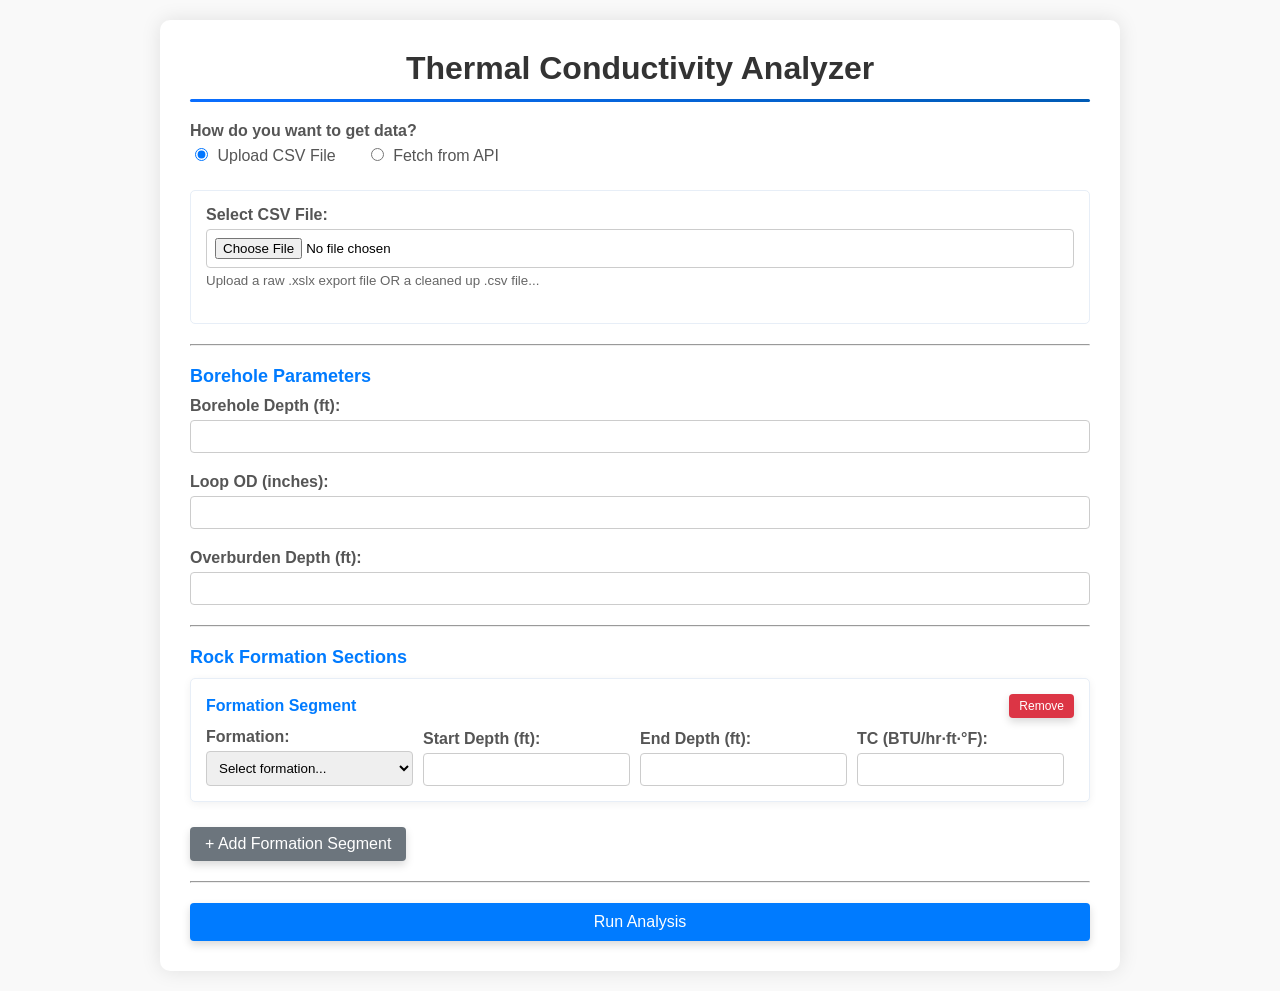
==== templates/index.html @ 1d81c46b "WOOHOOOOOO DEPLOYYYYY DEPLOYYYYY" ====
<!DOCTYPE html>
<html>
<head>
    <title>Thermal Analyzer</title>
    <style>
        body {
            font-family: Arial, sans-serif;
            margin: 0;
            padding: 20px;
            background-color: #f9f9f9;
            background-image: url('https://www.transparenttextures.com/patterns/cubes.png');
        }
        .container {
            max-width: 900px;
            margin: 0 auto;
            background: white;
            padding: 30px;
            border-radius: 10px;
            box-shadow: 0 0 20px rgba(0, 0, 0, 0.1);
        }
        h1 {
            color: #333;
            text-align: center;
            margin-top: 0;
            position: relative;
            padding-bottom: 15px;
            margin-bottom: 20px;
        }
        h1::after {
            content: "";
            position: absolute;
            left: 0;
            bottom: 0;
            transform: none;
            width: 100%;
            height: 3px;
            border-radius: 999px;
            background: linear-gradient(90deg, #0A6EFF, #005bb5);
        }
        h2 {
            color: #007BFF;
            font-size: 18px;
            margin-top: 20px;
            margin-bottom: 10px;
        }
        .form-group {
            margin-bottom: 20px;
        }
        label {
            display: block;
            margin-bottom: 5px;
            font-weight: bold;
            color: #555;
        }
        input[type="number"], input[type="file"], input[type="datetime-local"], select {
            width: 100%;
            padding: 8px;
            border: 1px solid #ccc;
            border-radius: 4px;
            box-sizing: border-box;
        }
        input[type="number"]:focus, input[type="file"]:focus, input[type="datetime-local"]:focus, select:focus {
            border-color: #007BFF;
            box-shadow: 0 0 5px rgba(10, 110, 255, 0.3);
            outline: none;
        }
        .radio-group {
            display: flex;
            gap: 20px;
            margin-top: 5px;
        }
        .radio-group label {
            font-weight: normal;
            display: inline;
            margin-right: 10px;
        }
        .radio-group input {
            width: auto;
            margin-right: 5px;
        }
        button {
            background-color: #007BFF;
            color: white;
            padding: 10px 20px;
            border: none;
            border-radius: 4px;
            cursor: pointer;
            width: 100%;
            font-size: 16px;
            box-shadow: 0 4px 8px rgba(0, 0, 0, 0.15);
            transition: background-color 0.2s ease, box-shadow 0.2s ease;
        }
        button:hover {
            background-color: #0056b3;
            box-shadow: 0 6px 14px rgba(0, 0, 0, 0.18);
        }
        button:disabled {
            background-color: #ccc;
            cursor: not-allowed;
        }
        .btn-secondary {
            background-color: #6c757d;
            margin-top: 10px;
            width: auto;
            padding: 8px 15px;
        }
        .btn-secondary:hover {
            background-color: #5a6268;
        }
        .btn-danger {
            background-color: #dc3545;
            width: auto;
            padding: 5px 10px;
            font-size: 12px;
            margin-top: 0;
        }
        .btn-danger:hover {
            background-color: #c82333;
        }
        .section {
            display: none;
            margin-top: 20px;
            padding: 15px;
            background: #ffffff;
            border-radius: 5px;
            border: 1px solid #e7eef7;
        }
        .section.active {
            display: block;
        }
        hr {
            margin: 20px 0;
        }
        
        /* Rock Formation Sections */
        .segments-container {
            margin-top: 10px;
        }
        .segment-card {
            background: white;
            border: 1px solid #e7eef7;
            border-radius: 5px;
            padding: 15px;
            margin-bottom: 15px;
            box-shadow: 0 2px 8px rgba(0, 0, 0, 0.06);
        }
        .segment-header {
            display: flex;
            justify-content: space-between;
            align-items: center;
            margin-bottom: 10px;
        }
        .segment-header h3 {
            margin: 0;
            font-size: 16px;
            color: #007BFF;
        }
        .segment-row {
            display: grid;
            grid-template-columns: 1fr 1fr 1fr 1fr auto;
            gap: 10px;
            align-items: end;
        }
        .segment-row .form-group {
            margin-bottom: 0;
        }
        
        /* Results section */
        .results-section {
            margin-top: 30px;
            padding: 20px;
            background: #e8f5e9;
            border-radius: 5px;
            border-left: 4px solid #4caf50;
            display: none;
        }
        .results-section.show {
            display: block;
        }
        .results-section h3 {
            margin-top: 0;
            color: #2e7d32;
        }
        .results-section h4 {
            margin-top: 15px;
            margin-bottom: 10px;
            color: #2e7d32;
        }
        .results-content {
            font-family: monospace;
            background: white;
            padding: 15px;
            border-radius: 4px;
            overflow-x: auto;
        }
        .error-section {
            margin-top: 30px;
            padding: 20px;
            background: #ffebee;
            border-radius: 5px;
            border-left: 4px solid #f44336;
            display: none;
        }
        .error-section.show {
            display: block;
        }
        .loading {
            text-align: center;
            padding: 20px;
            display: none;
        }
        .loading.show {
            display: block;
        }
        .spinner {
            border: 3px solid #f3f3f3;
            border-top: 3px solid #007bff;
            border-radius: 50%;
            width: 40px;
            height: 40px;
            animation: spin 1s linear infinite;
            margin: 0 auto;
        }
        @keyframes spin {
            0% { transform: rotate(0deg); }
            100% { transform: rotate(360deg); }
        }
        pre {
            background: #f4f4f4;
            padding: 10px;
            overflow-x: auto;
            margin: 10px 0;
            white-space: pre-wrap;
        }
    </style>
</head>
<body>
    <div class="container">
        <h1>Thermal Conductivity Analyzer</h1>
        
        <!-- Form -->
        <form id="analysisForm" enctype="multipart/form-data">
            <!-- Data Source Selection -->
            <div class="form-group">
                <label>How do you want to get data?</label>
                <div class="radio-group">
                    <label>
                        <input type="radio" name="data_method" value="CSV" checked onclick="toggleSection('csv')">
                        Upload CSV File
                    </label>
                    <label>
                        <input type="radio" name="data_method" value="API" onclick="toggleSection('api')">
                        Fetch from API
                    </label>
                </div>
            </div>
            
            <!-- CSV Upload Section -->
            <div id="csvSection" class="section active">
                <div class="form-group">
                    <label for="csv_file">Select CSV File:</label>
                    <input type="file" name="csv_file" accept=".csv">
                    <small style="color: #666; display: block; margin-top: 5px;">
                        Upload a raw .xslx export file OR a cleaned up .csv file...
                    </small>
                </div>
            </div>
            
            <!-- API Section -->
            <div id="apiSection" class="section">
                <div class="form-group">
                    <label for="start_date">Start Date & Time:</label>
                    <input type="datetime-local" name="start_date">
                </div>
                <div class="form-group">
                    <label for="end_date">End Date & Time:</label>
                    <input type="datetime-local" name="end_date">
                </div>
            </div>
            
            <hr>
            
            <!-- Borehole Parameters -->
            <h2>Borehole Parameters</h2>
            <div class="form-group">
                <label for="bh_depth">Borehole Depth (ft):</label>
                <input type="number" name="bh_depth" value="" step="any">
            </div>
            
            <div class="form-group">
                <label for="loop_od">Loop OD (inches):</label>
                <input type="number" name="loop_od" value="" step="0.1">
            </div>
            
            <div class="form-group">
                <label for="overburden_depth">Overburden Depth (ft):</label>
                <input type="number" name="overburden_depth" value="" step="any">
            </div>
            
            <hr>
            
            <!-- Rock Formation Sections -->
            <h2>Rock Formation Sections</h2>
            <div id="segmentsContainer" class="segments-container">
                <!-- Segments will be added by JavaScript -->
            </div>
            <button type="button" class="btn-secondary" onclick="addSegment()">+ Add Formation Segment</button>
            
            <hr>
            
            <button type="submit" id="submitBtn">Run Analysis</button>
        </form>
        
        <!-- Loading indicator -->
        <div id="loading" class="loading">
            <div class="spinner"></div>
            <p style="text-align: center; margin-top: 10px;">Processing...</p>
        </div>
        
        <!-- Results section -->
        <div id="results" class="results-section">
            <h3>✓ Results</h3>
            <div id="resultsContent" class="results-content"></div>
        </div>
        
        <!-- Error section -->
        <div id="error" class="error-section">
            <h3>✗ Error</h3>
            <div id="errorContent"></div>
        </div>
    </div>
    
    <script>
        let segmentId = 0;
        
        // Rock formations list
        const rockFormations = [
            "Shale", "Limestone", "Dolomite", "Sandstone", "Quartzite",
            "Clay", "Sand", "Gravel", "Marl", "Siltstone", "Mudstone", 
            "Argillite", "Halite"
        ];
        
        // Add a new segment
        function addSegment(name = "", startDepth = "", endDepth = "", tcBtu = "") {
            const container = document.getElementById('segmentsContainer');
            const currentId = segmentId++;
            
            const segmentHtml = `
                <div class="segment-card" id="segment_${currentId}">
                    <div class="segment-header">
                        <h3>Formation Segment</h3>
                        <button type="button" class="btn-danger" onclick="removeSegment(${currentId})">Remove</button>
                    </div>
                    <div class="segment-row">
                        <div class="form-group">
                            <label>Formation:</label>
                            <select name="segment_${currentId}_name" required>
                                <option value="">Select formation...</option>
                                ${rockFormations.map(f => `<option value="${f}" ${f === name ? 'selected' : ''}>${f}</option>`).join('')}
                            </select>
                        </div>
                        <div class="form-group">
                            <label>Start Depth (ft):</label>
                            <input type="number" name="segment_${currentId}_start" value="${startDepth}" step="any" required>
                        </div>
                        <div class="form-group">
                            <label>End Depth (ft):</label>
                            <input type="number" name="segment_${currentId}_end" value="${endDepth}" step="any" required>
                        </div>
                        <div class="form-group">
                            <label>TC (BTU/hr·ft·°F):</label>
                            <input type="number" name="segment_${currentId}_tc" value="${tcBtu}" step="0.01" required>
                        </div>
                    </div>
                </div>
            `;
            
            container.insertAdjacentHTML('beforeend', segmentHtml);
        }
        
        // Remove a segment
        function removeSegment(id) {
            const segment = document.getElementById(`segment_${id}`);
            if (segment) {
                segment.remove();
            }
        }
        
        // Toggle between CSV and API sections
        function toggleSection(type) {
            const csvSection = document.getElementById('csvSection');
            const apiSection = document.getElementById('apiSection');
            
            if (type === 'csv') {
                csvSection.classList.add('active');
                apiSection.classList.remove('active');
                document.querySelector('input[name="csv_file"]').required = true;
                document.querySelector('input[name="start_date"]').required = false;
                document.querySelector('input[name="end_date"]').required = false;
            } else {
                csvSection.classList.remove('active');
                apiSection.classList.add('active');
                document.querySelector('input[name="csv_file"]').required = false;
                document.querySelector('input[name="start_date"]').required = true;
                document.querySelector('input[name="end_date"]').required = true;
            }
        }
        
        // Validate sections
        function validateSections(boreholeDepth) {
            const segments = document.querySelectorAll('.segment-card');
            
            if (segments.length === 0) {
                return { valid: false, message: "At least one rock formation section is required." };
            }
            
            let previousEnd = null;
            let errors = [];
            
            for (let i = 0; i < segments.length; i++) {
                const segment = segments[i];
                const startInput = segment.querySelector('input[name*="_start"]');
                const endInput = segment.querySelector('input[name*="_end"]');
                const nameSelect = segment.querySelector('select');
                
                const start = parseFloat(startInput.value);
                const end = parseFloat(endInput.value);
                const name = nameSelect.value;
                
                // Check if values are numbers
                if (isNaN(start) || isNaN(end)) {
                    errors.push(`Segment ${i+1}: Please enter valid start and end depths.`);
                    continue;
                }
                
                // Check start < end
                if (start >= end) {
                    errors.push(`Segment ${i+1} (${name || 'unnamed'}): Start depth (${start} ft) must be less than end depth (${end} ft).`);
                }
                
                // Check positive values
                if (start < 0 || end < 0) {
                    errors.push(`Segment ${i+1} (${name || 'unnamed'}): Depths cannot be negative.`);
                }
                
                // Check first segment starts at 0
                if (i === 0 && start !== 0) {
                    errors.push(`First formation segment must start at 0 ft. Current start depth: ${start} ft.`);
                }
                
                // Check continuity between segments
                if (previousEnd !== null && start !== previousEnd) {
                    errors.push(`Gap detected between segment ${i} and ${i+1}: Previous ended at ${previousEnd} ft, next starts at ${start} ft.`);
                }
                
                previousEnd = end;
            }
            
            // Check if last segment ends at borehole depth
            if (segments.length > 0 && previousEnd !== null) {
                const lastSegment = segments[segments.length - 1];
                const lastEnd = parseFloat(lastSegment.querySelector('input[name*="_end"]').value);
                
                if (lastEnd !== boreholeDepth) {
                    errors.push(`Last formation segment must end at borehole depth (${boreholeDepth} ft). Current end depth: ${lastEnd} ft.`);
                }
            }
            
            // Also check that borehole depth is positive
            if (boreholeDepth <= 0) {
                errors.push(`Borehole depth must be greater than 0 ft. Current value: ${boreholeDepth} ft.`);
            }
            
            if (errors.length > 0) {
                return { valid: false, message: errors.join('\n') };
            }
            
            return { valid: true, message: "" };
        }
        
        // Handle form submission
        document.getElementById('analysisForm').addEventListener('submit', async function(e) {
            e.preventDefault();
            
            // Get borehole depth for validation
            const boreholeDepth = parseFloat(document.querySelector('input[name="bh_depth"]').value);
            
            // Validate sections
            const validation = validateSections(boreholeDepth);
            if (!validation.valid) {
                document.getElementById('errorContent').innerHTML = `<pre>${validation.message}</pre>`;
                document.getElementById('error').classList.add('show');
                document.getElementById('error').scrollIntoView({ behavior: 'smooth' });
                return;
            }
            
            // Show loading
            document.getElementById('loading').classList.add('show');
            document.getElementById('results').classList.remove('show');
            document.getElementById('error').classList.remove('show');
            document.getElementById('submitBtn').disabled = true;
            
            // Create FormData
            const formData = new FormData(this);
            
            // Get all segments
            const segments = document.querySelectorAll('.segment-card');
            
            // Add each segment to formData
            segments.forEach((segment, idx) => {
                const nameSelect = segment.querySelector('select');
                const startInput = segment.querySelector('input[name*="_start"]');
                const endInput = segment.querySelector('input[name*="_end"]');
                const tcInput = segment.querySelector('input[name*="_tc"]');
                
                if (nameSelect && startInput && endInput && tcInput) {
                    formData.append(`segment_${idx}_name`, nameSelect.value);
                    formData.append(`segment_${idx}_start`, startInput.value);
                    formData.append(`segment_${idx}_end`, endInput.value);
                    formData.append(`segment_${idx}_tc`, tcInput.value);
                }
            });
            
            // Add segment count
            formData.append('segment_count', segments.length);
            
            try {
                const response = await fetch('/analyze', {
                    method: 'POST',
                    body: formData
                });
                
                const data = await response.json();
                
                document.getElementById('loading').classList.remove('show');
                document.getElementById('submitBtn').disabled = false;
                
                if (data.error) {
                    document.getElementById('errorContent').innerHTML = `<pre>${data.error}</pre>`;
                    document.getElementById('error').classList.add('show');
                } else if (data.results) {
                    const r = data.results;
                    
                    let resultsHtml = '<div style="font-family: monospace;">';
                    
                    // Summary section
                    resultsHtml += `<h4 style="color: #2e7d32; margin-top: 0; border-bottom: 2px solid #ddd; padding-bottom: 8px;">📊 Summary Results</h4>`;
                    resultsHtml += `<table style="width: 100%; border-collapse: collapse;">`;
                    
                    resultsHtml += `<tr style="border-bottom: 1px solid #ddd;">`;
                    resultsHtml += `<td style="padding: 8px 0;"><strong>Undisturbed Ground Temperature:</strong>`;
                    resultsHtml += `<td style="padding: 8px 0; text-align: right;">${r.undisturbed_ground_temperature || 'N/A'} °C`;
                    resultsHtml += `<\/td><\/tr>`;
                    
                    resultsHtml += `<tr style="border-bottom: 1px solid #ddd;">`;
                    resultsHtml += `<td style="padding: 8px 0;"><strong>Ambient Deep Earth Temperature:</strong>`;
                    resultsHtml += `<td style="padding: 8px 0; text-align: right;">${r.ambient_deep_earth_temperature || 'N/A'} °C`;
                    resultsHtml += `<\/td><\/tr>`;
                    
                    resultsHtml += `<tr style="border-bottom: 1px solid #ddd;">`;
                    resultsHtml += `<td style="padding: 8px 0;"><strong>Line Source Slope:</strong>`;
                    resultsHtml += `<td style="padding: 8px 0; text-align: right;">${r.line_source_slope || 'N/A'} °C`;
                    resultsHtml += `<\/td><\/tr>`;
                    
                    resultsHtml += `<\/table>`;
                    
                    // Thermal Conductivity section
                    resultsHtml += `<h4 style="color: #2e7d32; margin-top: 20px; border-bottom: 2px solid #ddd; padding-bottom: 8px;">🔥 Thermal Conductivity</h4>`;
                    resultsHtml += `<table style="width: 100%; border-collapse: collapse;">`;
                    
                    resultsHtml += `<tr style="border-bottom: 1px solid #ddd;">`;
                    resultsHtml += `<td style="padding: 8px 0;"><strong>Metered Method:</strong>`;
                    resultsHtml += `<td style="padding: 8px 0; text-align: right;">${r.metered_thermal_conductivity || 'N/A'} W/m·K`;
                    resultsHtml += `<\/td><\/tr>`;
                    
                    resultsHtml += `<tr style="border-bottom: 1px solid #ddd;">`;
                    resultsHtml += `<td style="padding: 8px 0;"><strong>Theoretical Method:</strong>`;
                    resultsHtml += `<td style="padding: 8px 0; text-align: right;">${r.theoretical_thermal_conductivity || 'N/A'} W/m·K`;
                    resultsHtml += `<\/td><\/tr>`;
                    
                    resultsHtml += `<\/table>`;
                    
                    // Diffusivity section
                    resultsHtml += `<h4 style="color: #2e7d32; margin-top: 20px; border-bottom: 2px solid #ddd; padding-bottom: 8px;">📈 Thermal Diffusivity</h4>`;
                    resultsHtml += `<table style="width: 100%; border-collapse: collapse;">`;
                    
                    resultsHtml += `<tr style="border-bottom: 1px solid #ddd;">`;
                    resultsHtml += `<td style="padding: 8px 0;"><strong>From Borehole Information:</strong>`;
                    resultsHtml += `<td style="padding: 8px 0; text-align: right;">${r.estimated_diffusivity_borehole_info || 'N/A'} ft²/day`;
                    resultsHtml += `<\/td><\/tr>`;
                    
                    resultsHtml += `<tr style="border-bottom: 1px solid #ddd;">`;
                    resultsHtml += `<td style="padding: 8px 0;"><strong>From Metered k:</strong>`;
                    resultsHtml += `<td style="padding: 8px 0; text-align: right;">${r.estimated_diffusivity_metered_k || 'N/A'} ft²/day`;
                    resultsHtml += `<\/td><\/tr>`;
                    
                    resultsHtml += `<tr style="border-bottom: 1px solid #ddd;">`;
                    resultsHtml += `<td style="padding: 8px 0;"><strong>From Theoretical k:</strong>`;
                    resultsHtml += `<td style="padding: 8px 0; text-align: right;">${r.estimated_diffusivity_theoretical_k || 'N/A'} ft²/day`;
                    resultsHtml += `<\/td><\/tr>`;
                    
                    resultsHtml += `<\/table>`;
                    
                    // Borehole Resistance section
                    resultsHtml += `<h4 style="color: #2e7d32; margin-top: 20px; border-bottom: 2px solid #ddd; padding-bottom: 8px;">🔧 Borehole Resistance</h4>`;
                    resultsHtml += `<table style="width: 100%; border-collapse: collapse;">`;
                    
                    resultsHtml += `<tr style="border-bottom: 1px solid #ddd;">`;
                    resultsHtml += `<td style="padding: 8px 0;"><strong>Metered Method:</strong>`;
                    resultsHtml += `<td style="padding: 8px 0; text-align: right;">${r.borehole_resistance_metered || 'N/A'} hr·ft·°F/BTU`;
                    resultsHtml += `<\/td><\/tr>`;
                    
                    resultsHtml += `<tr style="border-bottom: 1px solid #ddd;">`;
                    resultsHtml += `<td style="padding: 8px 0;"><strong>Theoretical Method:</strong>`;
                    resultsHtml += `<td style="padding: 8px 0; text-align: right;">${r.borehole_resistance_theoretical || 'N/A'} hr·ft·°F/BTU`;
                    resultsHtml += `<\/td><\/tr>`;
                    
                    resultsHtml += `<\/table>`;
                    
                    resultsHtml += '</div>';
                    
                    document.getElementById('resultsContent').innerHTML = resultsHtml;
                    document.getElementById('results').classList.add('show');
                    document.getElementById('results').scrollIntoView({ behavior: 'smooth' });
                } else {
                    document.getElementById('errorContent').innerHTML = `<pre>No results returned</pre>`;
                    document.getElementById('error').classList.add('show');
                }
            } catch (error) {
                document.getElementById('loading').classList.remove('show');
                document.getElementById('submitBtn').disabled = false;
                document.getElementById('errorContent').innerHTML = `<pre>Network error: ${error.message}</pre>`;
                document.getElementById('error').classList.add('show');
            }
        });
        
        // Set required fields
        document.querySelector('input[name="csv_file"]').required = true;
        
        // Add one empty segment
        addSegment();
    </script>
</body>
</html>
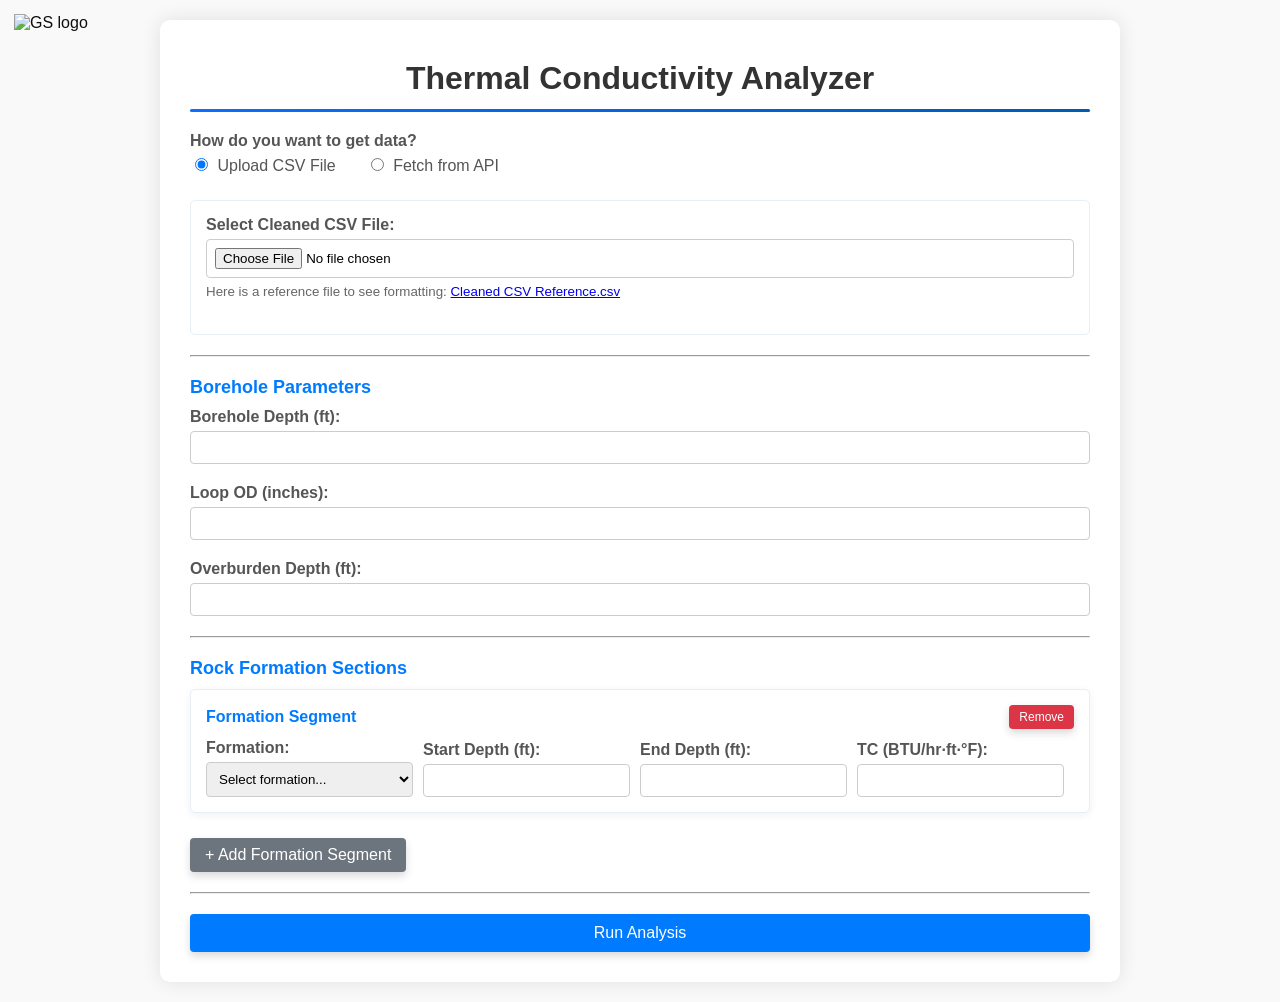
==== commit 40648ec1: "added logo and only CSV no xlsx -> added reference file as well." ====
--- a/templates/index.html
+++ b/templates/index.html
@@ -18,10 +18,22 @@
             border-radius: 10px;
             box-shadow: 0 0 20px rgba(0, 0, 0, 0.1);
         }
+        .corner-logo {
+            position: fixed;
+            top: 14px;
+            left: 14px;
+            z-index: 10;
+            opacity: 0.95;
+        }
+        .corner-logo img {
+            display: block;
+            height: 50px;
+            width: auto;
+        }
         h1 {
             color: #333;
             text-align: center;
-            margin-top: 0;
+            margin-top: 10px;
             position: relative;
             padding-bottom: 15px;
             margin-bottom: 20px;
@@ -235,6 +247,9 @@
     </style>
 </head>
 <body>
+    <div class="corner-logo">
+        <img src="static/gs_logo.png" alt="GS logo">
+    </div>
     <div class="container">
         <h1>Thermal Conductivity Analyzer</h1>
         
@@ -258,16 +273,21 @@
             <!-- CSV Upload Section -->
             <div id="csvSection" class="section active">
                 <div class="form-group">
-                    <label for="csv_file">Select CSV File:</label>
+                    <label for="csv_file">Select Cleaned CSV File:</label>
                     <input type="file" name="csv_file" accept=".csv">
-                    <small style="color: #666; display: block; margin-top: 5px;">
-                        Upload a raw .xslx export file OR a cleaned up .csv file...
+                    <small style="color: #666; display: block; margin-top: 6px;">
+                        Here is a reference file to see formatting: 
+                        <a href="static/Cleaned CSV Reference.csv" download>Cleaned CSV Reference.csv</a>
                     </small>
+                    
                 </div>
             </div>
             
             <!-- API Section -->
             <div id="apiSection" class="section">
+                <small style="color: #666; display: block; margin-top: 5px; margin-bottom: 10px;">
+                        Use a slightly earlier start time and slightly later end time to ensure data inclusivity...
+                    </small>
                 <div class="form-group">
                     <label for="start_date">Start Date & Time:</label>
                     <input type="datetime-local" name="start_date">
@@ -548,11 +568,6 @@
                     resultsHtml += `<table style="width: 100%; border-collapse: collapse;">`;
                     
                     resultsHtml += `<tr style="border-bottom: 1px solid #ddd;">`;
-                    resultsHtml += `<td style="padding: 8px 0;"><strong>Undisturbed Ground Temperature:</strong>`;
-                    resultsHtml += `<td style="padding: 8px 0; text-align: right;">${r.undisturbed_ground_temperature || 'N/A'} °C`;
-                    resultsHtml += `<\/td><\/tr>`;
-                    
-                    resultsHtml += `<tr style="border-bottom: 1px solid #ddd;">`;
                     resultsHtml += `<td style="padding: 8px 0;"><strong>Ambient Deep Earth Temperature:</strong>`;
                     resultsHtml += `<td style="padding: 8px 0; text-align: right;">${r.ambient_deep_earth_temperature || 'N/A'} °C`;
                     resultsHtml += `<\/td><\/tr>`;
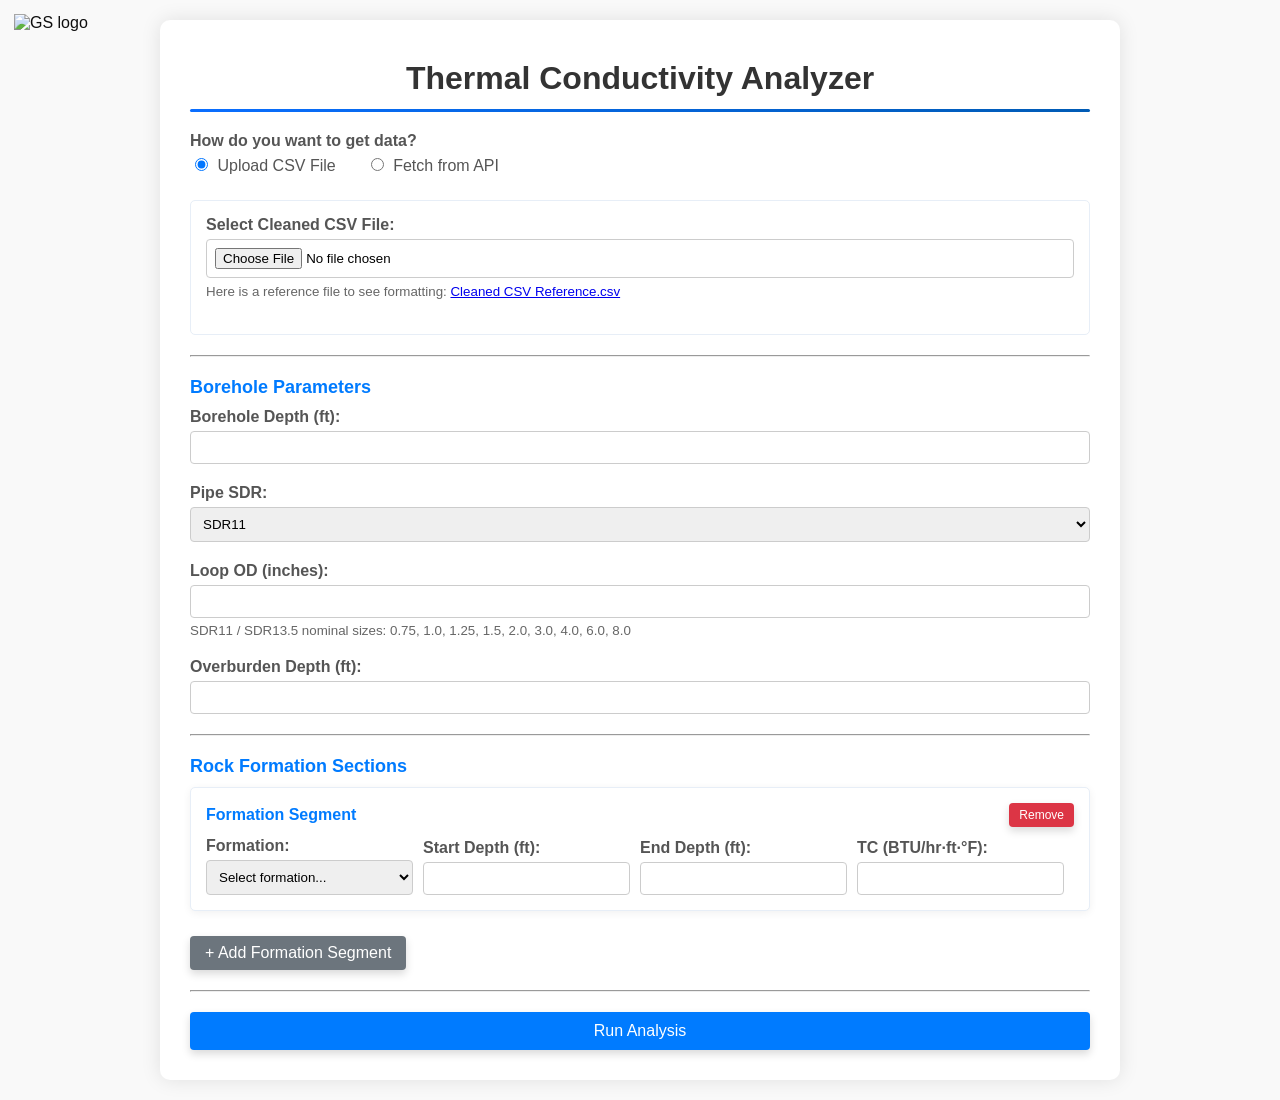
==== commit a663b26a: "added SDR 135 pipe dimensions and cs area" ====
--- a/templates/index.html
+++ b/templates/index.html
@@ -24,11 +24,25 @@
             left: 14px;
             z-index: 10;
             opacity: 0.95;
+            pointer-events: none;
         }
         .corner-logo img {
             display: block;
-            height: 50px;
+            height: 38px;
             width: auto;
+            max-width: min(24vw, 150px);
+        }
+        @media (max-width: 980px) {
+            .corner-logo {
+                position: static;
+                z-index: auto;
+                margin: 0 0 10px 2px;
+                opacity: 0.9;
+            }
+            .corner-logo img {
+                height: 26px;
+                max-width: 115px;
+            }
         }
         h1 {
             color: #333;
@@ -286,7 +300,7 @@
             <!-- API Section -->
             <div id="apiSection" class="section">
                 <small style="color: #666; display: block; margin-top: 5px; margin-bottom: 10px;">
-                        Use a slightly earlier start time and slightly later end time to ensure data inclusivity...
+                    Note that API only works for data in the past 90 days. Use a slightly earlier start time and slightly later end time to ensure data inclusivity...
                     </small>
                 <div class="form-group">
                     <label for="start_date">Start Date & Time:</label>
@@ -308,8 +322,19 @@
             </div>
             
             <div class="form-group">
+                <label for="pipe_sdr">Pipe SDR:</label>
+                <select name="pipe_sdr" id="pipe_sdr">
+                    <option value="sdr11" selected>SDR11</option>
+                    <option value="sdr13.5">SDR13.5</option>
+                </select>
+            </div>
+
+            <div class="form-group">
                 <label for="loop_od">Loop OD (inches):</label>
                 <input type="number" name="loop_od" value="" step="0.1">
+                <small style="color: #666; display: block; margin-top: 5px;">
+                    SDR11 / SDR13.5 nominal sizes: 0.75, 1.0, 1.25, 1.5, 2.0, 3.0, 4.0, 6.0, 8.0
+                </small>
             </div>
             
             <div class="form-group">
@@ -497,6 +522,26 @@
             
             return { valid: true, message: "" };
         }
+
+        function validateSdrLoopOd(loopOdRaw, pipeSdr) {
+            const sizeBySdr = {
+                "sdr11": [0.75, 1.0, 1.25, 1.5, 2.0, 3.0, 4.0, 6.0, 8.0],
+                "sdr13.5": [0.75, 1.0, 1.25, 1.5, 2.0, 3.0, 4.0, 6.0, 8.0],
+            };
+            const allowedSizes = sizeBySdr[pipeSdr] || sizeBySdr["sdr11"];
+            const loopOd = parseFloat(loopOdRaw);
+            if (isNaN(loopOd)) {
+                return { valid: false, message: "Loop OD must be a number." };
+            }
+            const isAllowed = allowedSizes.some(size => Math.abs(size - loopOd) < 1e-9);
+            if (!isAllowed) {
+                return {
+                    valid: false,
+                    message: `Loop OD must match a ${pipeSdr.toUpperCase()} nominal size: ${allowedSizes.join(", ")} inches.`,
+                };
+            }
+            return { valid: true, message: "" };
+        }
         
         // Handle form submission
         document.getElementById('analysisForm').addEventListener('submit', async function(e) {
@@ -504,6 +549,17 @@
             
             // Get borehole depth for validation
             const boreholeDepth = parseFloat(document.querySelector('input[name="bh_depth"]').value);
+            const loopOdRaw = document.querySelector('input[name="loop_od"]').value;
+            const pipeSdr = document.querySelector('select[name="pipe_sdr"]').value;
+
+            // Validate SDR11/SDR13.5 loop OD
+            const loopOdValidation = validateSdrLoopOd(loopOdRaw, pipeSdr);
+            if (!loopOdValidation.valid) {
+                document.getElementById('errorContent').innerHTML = `<pre>${loopOdValidation.message}</pre>`;
+                document.getElementById('error').classList.add('show');
+                document.getElementById('error').scrollIntoView({ behavior: 'smooth' });
+                return;
+            }
             
             // Validate sections
             const validation = validateSections(boreholeDepth);
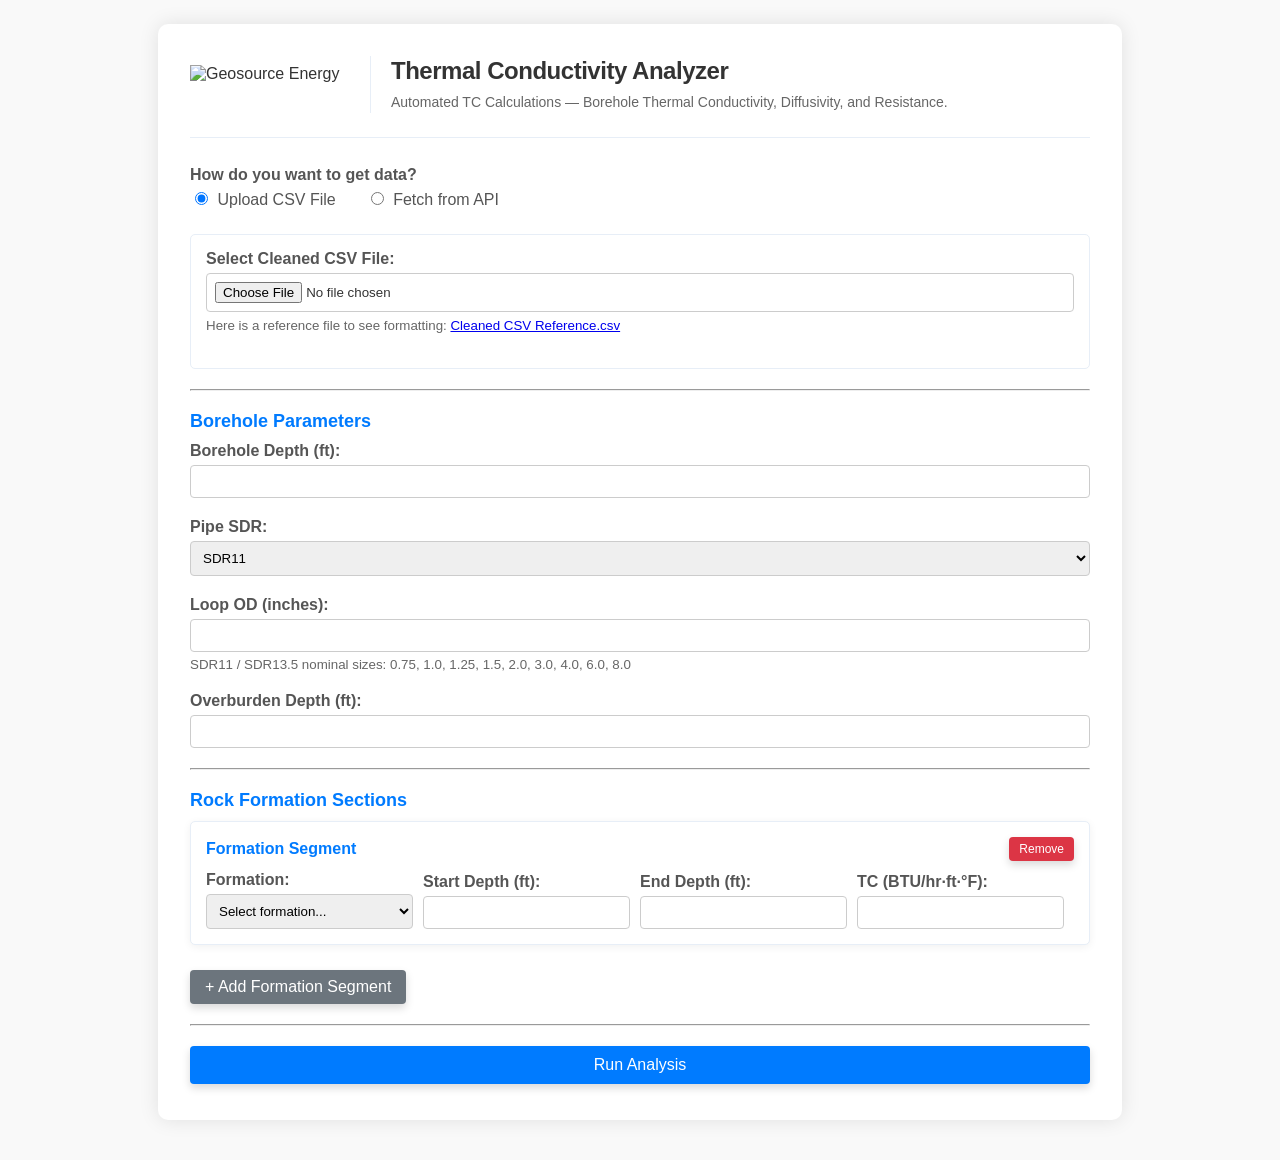
==== commit 2c8f1d3e: "ui changes" ====
--- a/templates/index.html
+++ b/templates/index.html
@@ -4,64 +4,106 @@
     <title>Thermal Analyzer</title>
     <style>
         body {
-            font-family: Arial, sans-serif;
+            font-family: Arial, Helvetica, sans-serif;
             margin: 0;
-            padding: 20px;
+            padding: 0;
             background-color: #f9f9f9;
             background-image: url('https://www.transparenttextures.com/patterns/cubes.png');
+            color: #333;
+        }
+        /* Geohub-style outer shell */
+        .page-shell {
+            max-width: min(1400px, calc(100vw - 2rem));
+            margin: 0 auto;
+            padding: 24px 16px 40px;
+            box-sizing: border-box;
+        }
+        @media (min-width: 640px) {
+            .page-shell {
+                padding: 24px 24px 40px;
+            }
+        }
+        @media (min-width: 768px) {
+            .page-shell {
+                padding: 24px 32px 40px;
+            }
         }
         .container {
-            max-width: 900px;
             margin: 0 auto;
             background: white;
-            padding: 30px;
+            padding: 20px 20px 28px;
             border-radius: 10px;
             box-shadow: 0 0 20px rgba(0, 0, 0, 0.1);
-        }
-        .corner-logo {
-            position: fixed;
-            top: 14px;
-            left: 14px;
-            z-index: 10;
-            opacity: 0.95;
-            pointer-events: none;
-        }
-        .corner-logo img {
+            max-width: min(900px, 100%);
+        }
+        @media (min-width: 640px) {
+            .container {
+                padding: 32px 32px 36px;
+            }
+        }
+        /* Geohub dashboard header: logo | title + subtitle */
+        .page-header {
+            display: flex;
+            flex-direction: column;
+            gap: 20px;
+            padding-bottom: 24px;
+            margin-bottom: 28px;
+            border-bottom: 1px solid #e7eef7;
+        }
+        .page-header-main {
+            display: flex;
+            flex-direction: column;
+            align-items: flex-start;
+            gap: 16px;
+            min-width: 0;
+        }
+        @media (min-width: 640px) {
+            .page-header-main {
+                flex-direction: row;
+                align-items: center;
+                gap: 20px;
+            }
+        }
+        .page-logo {
             display: block;
-            height: 38px;
+            height: 36px;
             width: auto;
-            max-width: min(24vw, 150px);
-        }
-        @media (max-width: 980px) {
-            .corner-logo {
-                position: static;
-                z-index: auto;
-                margin: 0 0 10px 2px;
-                opacity: 0.9;
-            }
-            .corner-logo img {
-                height: 26px;
-                max-width: 115px;
-            }
-        }
-        h1 {
+            flex-shrink: 0;
+        }
+        @media (min-width: 640px) {
+            .page-logo {
+                height: 40px;
+            }
+        }
+        .page-title-block {
+            min-width: 0;
+            border-left: none;
+            padding-left: 0;
+        }
+        @media (min-width: 640px) {
+            .page-title-block {
+                border-left: 1px solid #e7eef7;
+                padding-left: 20px;
+            }
+        }
+        .page-title {
+            margin: 0;
+            font-size: 20px;
+            font-weight: 600;
+            letter-spacing: -0.02em;
             color: #333;
-            text-align: center;
-            margin-top: 10px;
-            position: relative;
-            padding-bottom: 15px;
-            margin-bottom: 20px;
-        }
-        h1::after {
-            content: "";
-            position: absolute;
-            left: 0;
-            bottom: 0;
-            transform: none;
-            width: 100%;
-            height: 3px;
-            border-radius: 999px;
-            background: linear-gradient(90deg, #0A6EFF, #005bb5);
+            line-height: 1.25;
+        }
+        @media (min-width: 640px) {
+            .page-title {
+                font-size: 24px;
+            }
+        }
+        .page-subtitle {
+            margin: 6px 0 0;
+            font-size: 14px;
+            line-height: 1.5;
+            color: #666;
         }
         h2 {
             color: #007BFF;
@@ -261,11 +303,17 @@
     </style>
 </head>
 <body>
-    <div class="corner-logo">
-        <img src="static/gs_logo.png" alt="GS logo">
-    </div>
+    <div class="page-shell">
     <div class="container">
-        <h1>Thermal Conductivity Analyzer</h1>
+        <header class="page-header">
+            <div class="page-header-main">
+                <img src="static/gs_logo.png" alt="Geosource Energy" class="page-logo" width="160" height="40">
+                <div class="page-title-block">
+                    <h1 class="page-title">Thermal Conductivity Analyzer</h1>
+                    <p class="page-subtitle">Automated TC Calculations — Borehole Thermal Conductivity, Diffusivity, and Resistance.</p>
+                </div>
+            </div>
+        </header>
         
         <!-- Form -->
         <form id="analysisForm" enctype="multipart/form-data">
@@ -373,6 +421,7 @@
             <h3>✗ Error</h3>
             <div id="errorContent"></div>
         </div>
+    </div>
     </div>
     
     <script>
